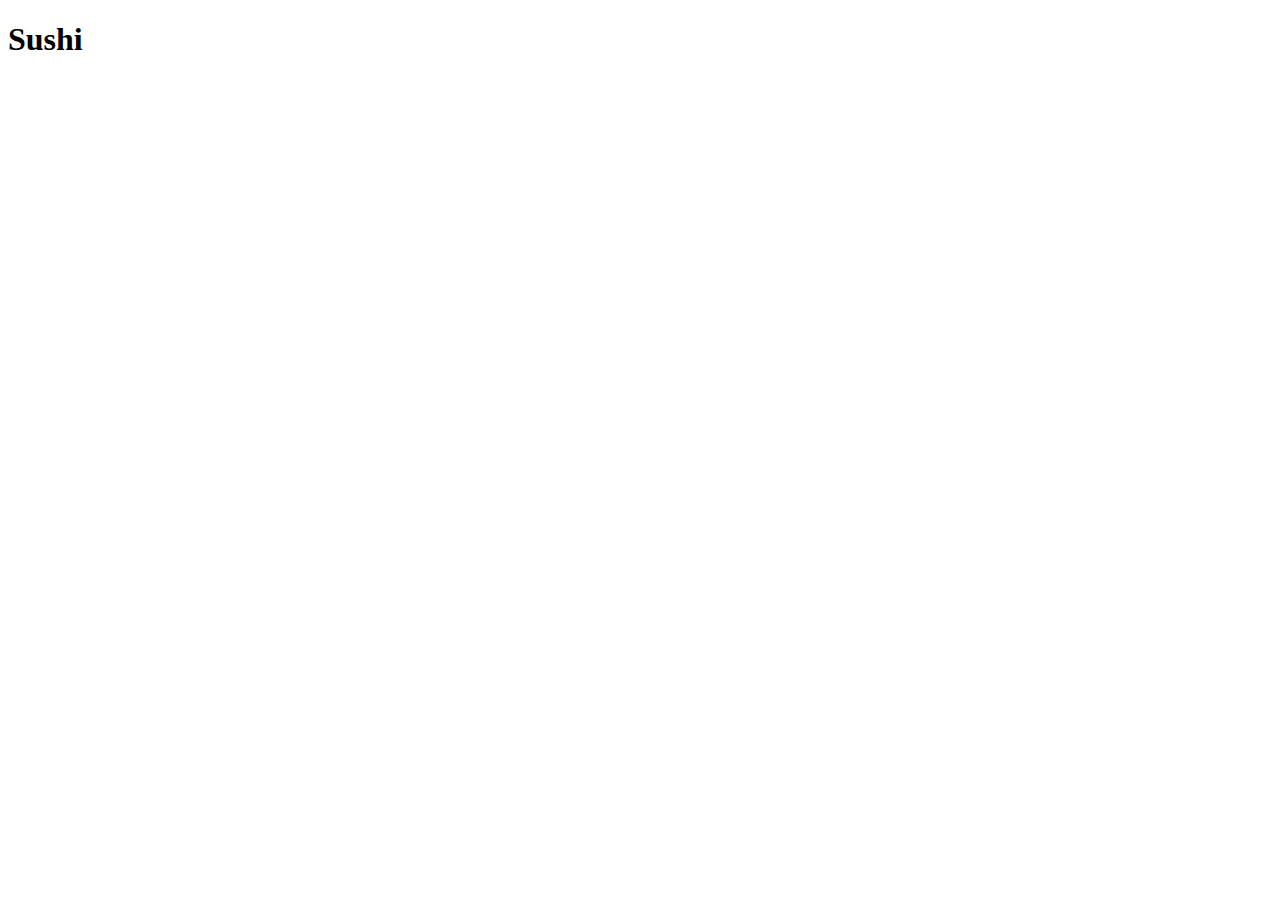
==== recipes/sushi.html @ b63e2712 "added recipesfolder and files" ====
<!DOCTYPE html>
<html lang="en">
<head>
    <meta charset="UTF-8">
    <meta name="viewport" content="width=device-width, initial-scale=1.0">
    <title>Document</title>
</head>
<body>
    <h1>Sushi</h1>
</body>
</html>
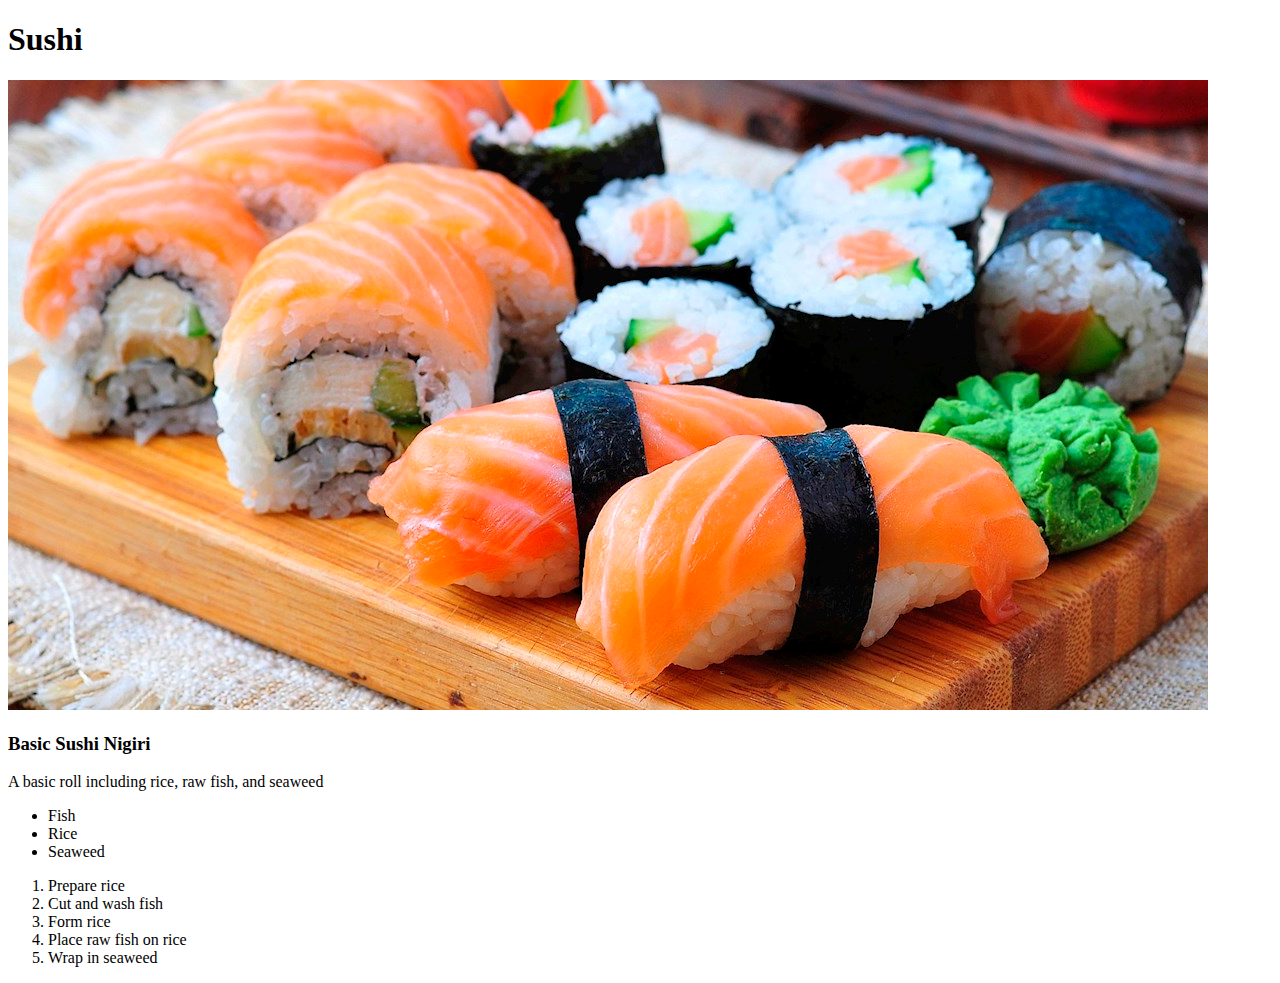
==== commit aae20f2d: "updated readme, sushi page and index" ====
--- a/recipes/sushi.html
+++ b/recipes/sushi.html
@@ -7,5 +7,20 @@
 </head>
 <body>
     <h1>Sushi</h1>
+    <img src="sushi.jpg" alt="suhi">
+    <h3>Basic Sushi Nigiri</h3>
+    <p>A basic roll including rice, raw fish, and seaweed</p>
+    <ul>
+        <li>Fish</li>
+        <li>Rice</li>
+        <li>Seaweed</li>
+    </ul>
+    <ol>
+        <li>Prepare rice</li>
+        <li>Cut and wash fish</li>
+        <li>Form rice</li>
+        <li>Place raw fish on rice</li>
+        <li>Wrap in seaweed</li>
+    </ol>
 </body>
 </html>